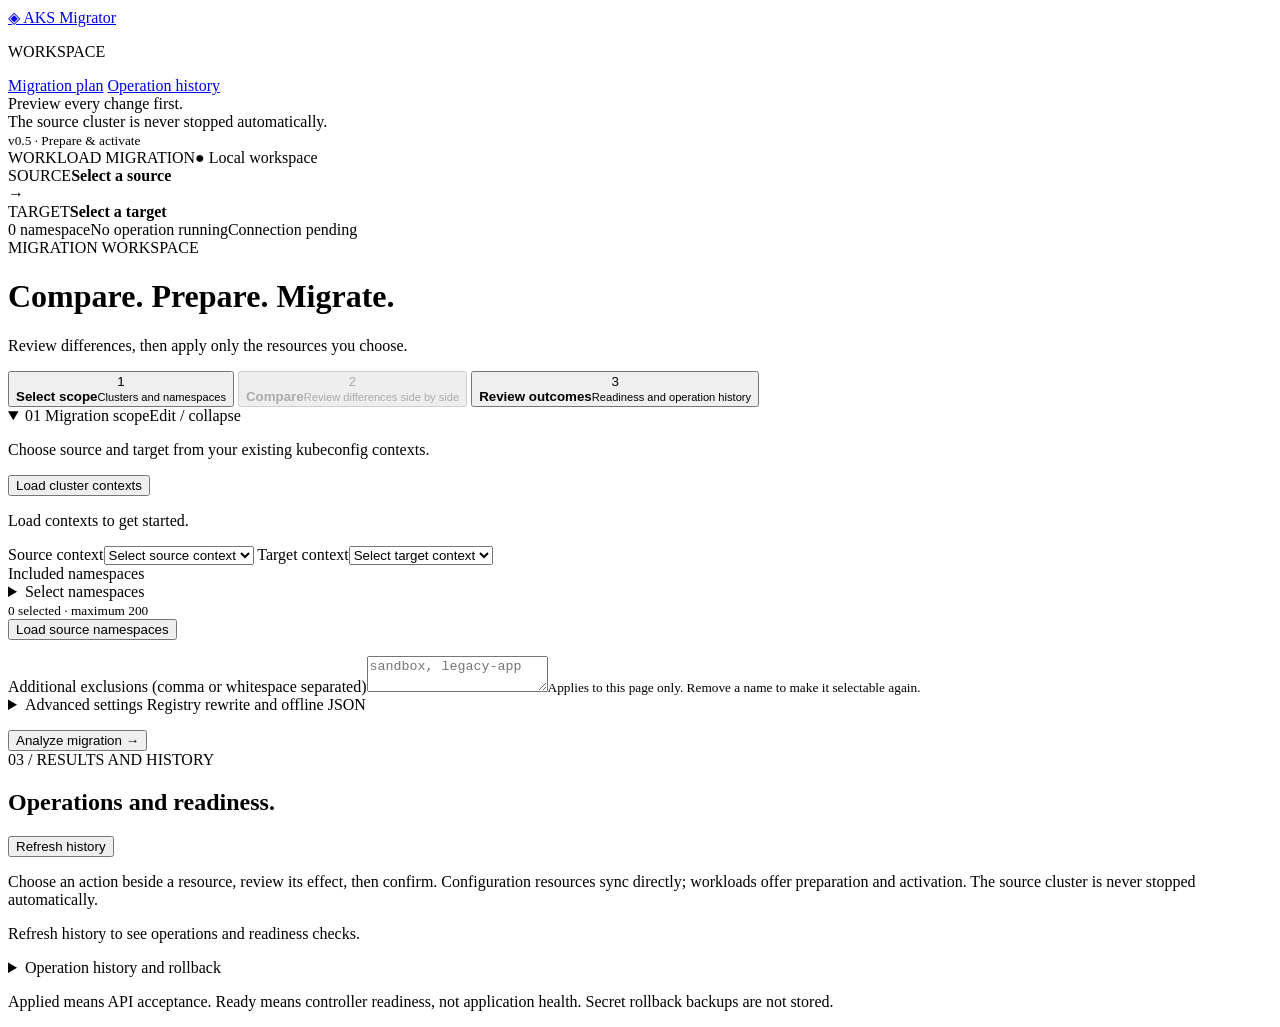
==== web/index.html @ 8cd9b7a8 "Separate source and target actions and simplify confirmation summaries" ====
<!doctype html>
<html lang="en">
<head>
  <meta charset="utf-8">
  <meta name="viewport" content="width=device-width, initial-scale=1">
  <title>AKS Migrator · Migration workspace</title>
  <link rel="stylesheet" href="/style.css">
</head>
<body>
<aside>
  <a class="brand" href="/">◈ <span>AKS Migrator</span></a>
  <p class="nav-label">WORKSPACE</p>
  <a class="nav-item" href="#scope">Migration plan</a>
  <a class="nav-item secondary" href="#operations">Operation history</a>
  <div class="sidebar-note">Preview every change first.<br>The source cluster is never stopped automatically.</div>
  <small>v0.5 · Prepare & activate</small>
</aside>
<main>
  <header class="workspace-header"><span>WORKLOAD MIGRATION</span><span class="local-badge">● Local workspace</span></header>
  <section class="migration-bar" aria-label="Migration overview">
    <div class="route"><div><span class="eyebrow">SOURCE</span><strong id="overview-source">Select a source</strong></div><span class="route-arrow">→</span><div><span class="eyebrow">TARGET</span><strong id="overview-target">Select a target</strong></div></div>
    <div class="overview-meta"><span id="overview-namespaces">0 namespace</span><span id="overview-activity" role="status">No operation running</span><span id="overview-connection" class="connection-badge">Connection pending</span></div>
  </section>
  <div class="page-heading"><div><span class="eyebrow">MIGRATION WORKSPACE</span><h1>Compare. Prepare. Migrate.</h1><p class="muted">Review differences, then apply only the resources you choose.</p></div></div>
  <nav class="steps" aria-label="Migration stages">
    <button id="step-scope" type="button" class="step active" aria-current="step"><span>1</span><div><strong>Select scope</strong><small>Clusters and namespaces</small></div></button>
    <button id="step-compare" type="button" class="step" disabled><span>2</span><div><strong>Compare</strong><small>Review differences side by side</small></div></button>
    <button id="step-execute" type="button" class="step"><span>3</span><div><strong>Review outcomes</strong><small>Readiness and operation history</small></div></button>
  </nav>
  <form id="planner">
    <details id="namespace-exclusions" class="warning" hidden><summary id="namespace-exclusions-summary">Excluded namespaces</summary><p>Unchecked namespaces are excluded from comparison and migration actions. Select them in the namespace picker to include them again. System and file policy exclusions cannot be selected.</p><ul id="namespace-exclusions-list"></ul></details>
    <details id="scope" class="card scope-card" open>
      <summary class="section-summary"><span><span class="section-number">01</span> Migration scope</span><span class="muted">Edit / collapse</span></summary>
      <div class="scope-content">
        <div class="section-toolbar"><p class="muted">Choose source and target from your existing kubeconfig contexts.</p><button type="button" id="connect">Load cluster contexts</button></div>
        <p id="connection" class="muted" role="status">Load contexts to get started.</p>
        <div class="grid">
          <label>Source context<select id="src" required><option value="">Select source context</option></select></label>
          <label>Target context<select id="dst" required><option value="">Select target context</option></select></label>
        </div>
        <div class="namespace-scope"><div class="namespace-field"><span id="namespace-label">Included namespaces</span>
          <details id="namespace-dropdown"><summary id="namespace-summary" aria-labelledby="namespace-label namespace-summary-text"><span id="namespace-summary-text">Select namespaces</span></summary>
            <div class="namespace-menu"><input id="namespace-search" type="search" aria-label="Search namespaces" placeholder="Search namespaces…"><div class="namespace-tools"><label><input id="namespace-all" type="checkbox"> Select all</label><button id="namespace-clear" type="button">Clear selection</button></div><div id="namespace-list" role="group" aria-label="Available namespaces"></div><p id="namespace-empty" class="muted">Load source namespaces first.</p></div>
          </details><small id="namespace-count" role="status">0 selected · maximum 200</small>
        </div><div class="namespace-load"><button type="button" id="load-namespaces">Load source namespaces</button><button id="namespace-from-json" type="button" hidden>Load namespaces from JSON</button><p id="namespace-options" class="muted"></p><label for="additional-exclusions">Additional exclusions (comma or whitespace separated)</label><textarea id="additional-exclusions" rows="2" placeholder="sandbox, legacy-app"></textarea><small>Applies to this page only. Remove a name to make it selectable again.</small></div></div>
        <details id="advanced" class="advanced"><summary>Advanced settings <span class="muted">Registry rewrite and offline JSON</span></summary>
          <div class="advanced-content"><div class="grid"><label>Data source<select id="mode"><option value="live" selected>Live Kubernetes clusters</option><option value="offline">Offline JSON manifests</option></select></label><div class="muted">Live mode uses kubeconfig and authentication on the computer running this application.</div><label>Old registry<input id="old" placeholder="old.registry.example"></label><label>New registry<input id="new" placeholder="new.registry.example"></label></div>
          <section id="json-inputs" hidden><div class="title"><h3>Offline manifests</h3><button type="button" id="demo">Load example</button></div><p class="muted">Use a JSON resource, array or Kubernetes List. Do not paste production Secret values.</p><div class="grid"><label>Source JSON<textarea id="source" spellcheck="false" placeholder='{"kind":"List","items":[]}'></textarea></label><label>Target JSON<textarea id="target" spellcheck="false" placeholder='{"kind":"List","items":[]}'></textarea></label></div></section></div>
        </details>
        <div class="actions"><p id="error" role="alert"></p><button class="primary" id="submit">Analyze migration →</button></div>
      </div>
    </details>
  </form>
  <section id="analysis-progress" class="progress-panel" hidden aria-label="Analysis progress">
    <div class="progress-heading"><span id="progress-indicator" class="pulse-dot"></span><h2 id="progress-title" role="status">Analyzing clusters</h2><span id="progress-stats" class="muted"></span></div>
    <p id="progress-current"></p><p id="progress-wait" class="muted"></p>
    <details><summary>Technical activity log · latest 100 events</summary><pre id="progress-log"></pre></details>
  </section>
  <section id="results" hidden>
    <div class="section-heading"><div><span class="eyebrow">02 / COMPARE</span><h2>Resources, side by side.</h2></div><button id="download" type="button">Download report ↓</button></div>
    <p id="scope-stale" class="warning" hidden>Comparison is out of date. Run analysis again before applying more changes.</p>
    <div id="summary" class="metrics"></div>
    <div class="card comparison-card">
      <div class="comparison-controls"><label class="search-field">Search resources<input id="resource-search" type="search" placeholder="Resource name or namespace…"></label><label class="check-label"><input id="differences-only" type="checkbox" checked> Differences only</label></div>
      <div class="result-filters"><label>Namespace<select id="filter-namespace"><option value="">All namespaces</option></select></label><label>Kind<select id="filter-kind"><option value="">All kinds</option></select></label><label>Status<select id="filter-status"><option value="">All statuses</option></select></label><button id="clear-filters" type="button">Reset filters</button></div>
      <p id="filtered-count" class="muted" role="status"></p>
      <div id="bulk-actions" class="bulk-actions" hidden><div><strong>Apply to filtered results</strong><p class="muted">Only eligible differences shown below are included. Matching and target-only resources are excluded. Up to 100 resources per batch.</p></div><div class="row-actions"><button id="bulk-sync" type="button" hidden>Sync all</button><button id="bulk-activate" type="button" class="activate-action" hidden>Activate all</button></div></div><div class="resource-table-wrap"><table class="resource-table"><thead><tr><th>Status</th><th><span class="column-dot source-dot"></span> SOURCE <small id="source-column-context"></small></th><th><span class="column-dot target-dot"></span> TARGET <small id="target-column-context"></small></th></tr></thead><tbody id="rows"></tbody></table></div>
      <section id="versus" hidden aria-label="Selected resource comparison">
        <div class="title"><div><span class="eyebrow">SELECTED RESOURCE</span><h3 id="versus-title"></h3></div><button id="close-versus" type="button">Close ×</button></div>
        <div class="versus-grid"><div><h3>Source · expected target manifest</h3><pre id="source-preview"></pre></div><div><h3>Target · current manifest</h3><pre id="target-preview"></pre></div></div>
        <details><summary>Changed field paths</summary><p id="diff-paths" class="muted"></p></details>
        <div class="resource-action"><span id="action-explanation" class="muted"></span><div id="selected-actions" class="row-actions"></div></div>
        <p id="sync-status" role="status"></p>
      </section>
      <details class="technical"><summary id="skip-count"></summary><ul id="skipped"></ul></details>
      <details class="technical"><summary>Scope and analysis limitations</summary><p id="report-notice" class="muted"></p></details>
    </div>
  </section>
  <section class="card" id="operations">
    <div class="section-heading"><div><span class="eyebrow">03 / RESULTS AND HISTORY</span><h2>Operations and readiness.</h2></div><button id="load-history" type="button">Refresh history</button></div>
    <p class="muted">Choose an action beside a resource, review its effect, then confirm. Configuration resources sync directly; workloads offer preparation and activation. The source cluster is never stopped automatically.</p>
    <div id="outcome-summary" class="outcome-summary" aria-label="Operation outcome summary"></div>
    <p id="history-status" class="muted" role="status">Refresh history to see operations and readiness checks.</p>
    <details id="history-details"><summary>Operation history and rollback</summary><div class="table-wrap"><table><thead><tr><th>Time / mode</th><th>Cluster resource</th><th>Status</th><th>Actions</th></tr></thead><tbody id="history-rows"></tbody></table></div></details>
    <p class="footnote">Applied means API acceptance. Ready means controller readiness, not application health. Secret rollback backups are not stored.</p>
  </section>
</main>
<dialog id="sync-dialog" aria-labelledby="confirm-title">
  <div class="dialog-header"><span id="review-role" class="eyebrow">REVIEW CLUSTER CHANGE</span><h2 id="confirm-title">Review resource update</h2></div>
  <dl class="review-summary">
    <div><dt>Cluster</dt><dd id="review-cluster"></dd></div>
    <div><dt>Namespace</dt><dd id="review-namespace"></dd></div>
    <div class="review-resource"><dt>Resource</dt><dd id="sync-description"></dd></div>
    <div class="review-effect"><dt>Change</dt><dd id="review-change"></dd></div>
  </dl>
  <p id="confirm-impact" class="warning"></p>
  <section id="bulk-review" hidden><p class="muted">Resources are applied sequentially. Execution stops on the first failure; earlier changes are not automatically rolled back.</p><div class="table-wrap bulk-resource-list"><table><thead><tr><th>Resource</th><th>Status</th></tr></thead><tbody id="bulk-review-rows"></tbody></table></div></section><p id="review-status" role="status">Validating target…</p>
  <section id="review-conflict" class="warning" hidden><strong id="conflict-summary"></strong><p id="conflict-note">No changes have been applied.</p><button id="retry-preview" type="button" hidden>Refresh preview</button><button id="preview-guarded" type="button" hidden>Review guarded update</button></section>
  <details id="review-advanced"><summary>Advanced options and technical details</summary>
    <label id="strategy-control">Existing target update method<select id="update-strategy"><option value="apply">Server-side apply · respect field ownership</option><option value="merge">Guarded merge update · overwrite submitted fields</option></select></label>
    <p id="strategy-help" class="muted">Guarded updates preserve omitted fields but replace submitted lists. A new server-side preview is required before confirmation.</p>
    <p id="review-error" class="muted"></p><p id="sync-warnings" class="muted"></p>
  </details>
  <details id="review-manifest"><summary>Manifest preview · Secret values are redacted</summary><pre id="sync-manifest"></pre></details>
  <div class="dialog-actions"><button id="sync-cancel" type="button">Cancel</button><button id="sync-confirm" type="button" class="primary" disabled>Confirm</button></div>
</dialog>
<script src="/app.js"></script>
</body>
</html>
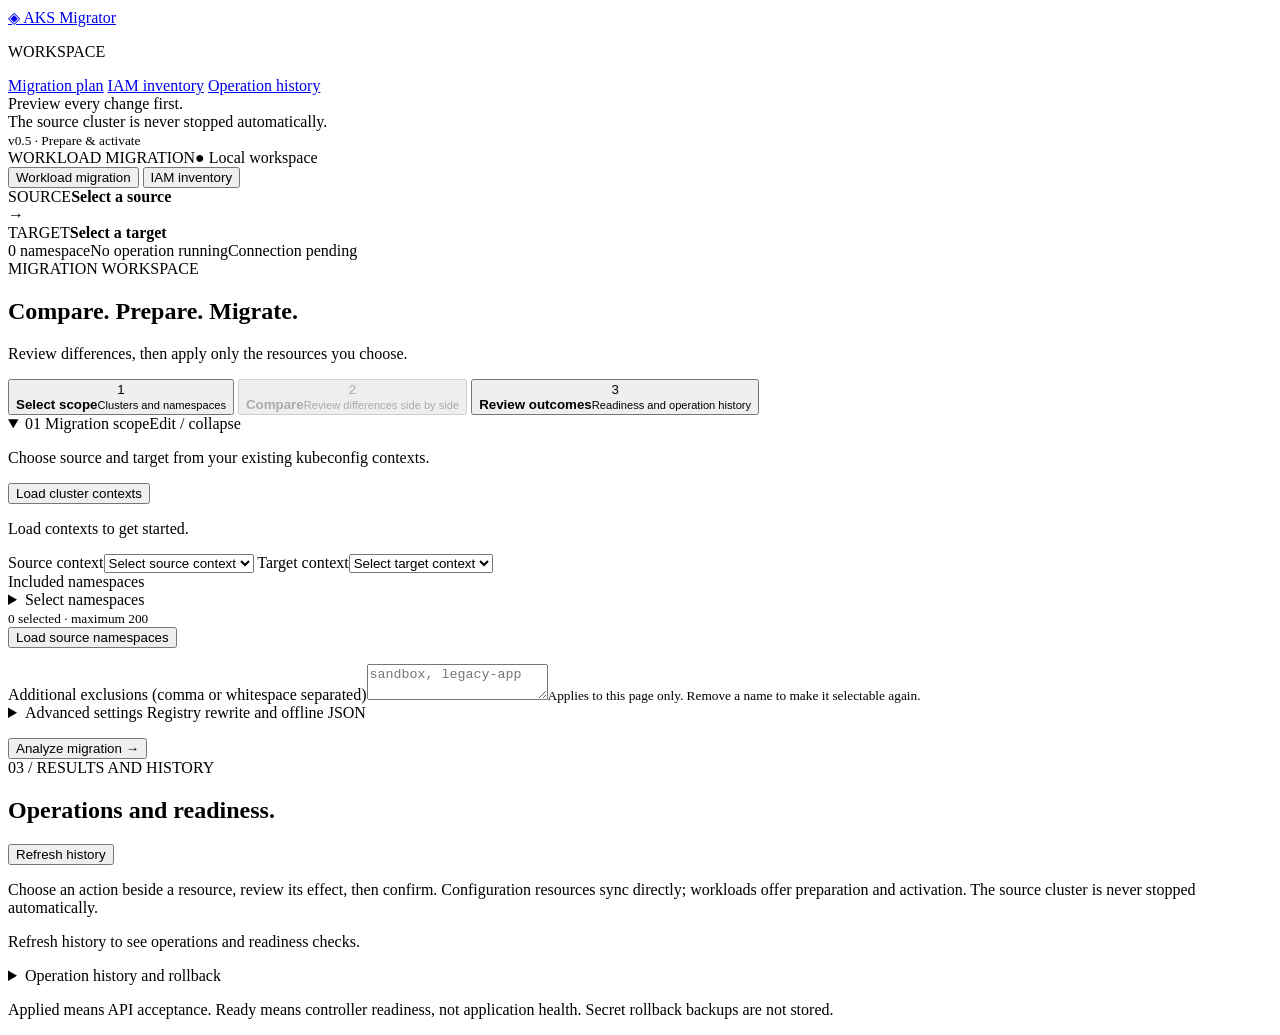
==== commit 6afa3de3: "Add independent read-only Kubernetes and Azure IAM inventory workspace" ====
--- a/web/index.html
+++ b/web/index.html
@@ -11,12 +11,18 @@
   <a class="brand" href="/">◈ <span>AKS Migrator</span></a>
   <p class="nav-label">WORKSPACE</p>
   <a class="nav-item" href="#scope">Migration plan</a>
+  <a class="nav-item secondary" href="#iam-panel" data-workspace="iam">IAM inventory</a>
   <a class="nav-item secondary" href="#operations">Operation history</a>
   <div class="sidebar-note">Preview every change first.<br>The source cluster is never stopped automatically.</div>
   <small>v0.5 · Prepare & activate</small>
 </aside>
 <main>
-  <header class="workspace-header"><span>WORKLOAD MIGRATION</span><span class="local-badge">● Local workspace</span></header>
+  <header class="workspace-header"><span id="workspace-title">WORKLOAD MIGRATION</span><span class="local-badge">● Local workspace</span></header>
+  <nav class="workspace-tabs" role="tablist" aria-label="Workspace">
+    <button id="tab-workloads" type="button" role="tab" aria-selected="true" aria-controls="workload-panel">Workload migration</button>
+    <button id="tab-iam" type="button" role="tab" aria-selected="false" aria-controls="iam-panel" tabindex="-1">IAM inventory</button>
+  </nav>
+  <section id="workload-panel" role="tabpanel" aria-labelledby="tab-workloads">
   <section class="migration-bar" aria-label="Migration overview">
     <div class="route"><div><span class="eyebrow">SOURCE</span><strong id="overview-source">Select a source</strong></div><span class="route-arrow">→</span><div><span class="eyebrow">TARGET</span><strong id="overview-target">Select a target</strong></div></div>
     <div class="overview-meta"><span id="overview-namespaces">0 namespace</span><span id="overview-activity" role="status">No operation running</span><span id="overview-connection" class="connection-badge">Connection pending</span></div>
@@ -64,7 +70,10 @@
       <div class="comparison-controls"><label class="search-field">Search resources<input id="resource-search" type="search" placeholder="Resource name or namespace…"></label><label class="check-label"><input id="differences-only" type="checkbox" checked> Differences only</label></div>
       <div class="result-filters"><label>Namespace<select id="filter-namespace"><option value="">All namespaces</option></select></label><label>Kind<select id="filter-kind"><option value="">All kinds</option></select></label><label>Status<select id="filter-status"><option value="">All statuses</option></select></label><button id="clear-filters" type="button">Reset filters</button></div>
       <p id="filtered-count" class="muted" role="status"></p>
-      <div id="bulk-actions" class="bulk-actions" hidden><div><strong>Apply to filtered results</strong><p class="muted">Only eligible differences shown below are included. Matching and target-only resources are excluded. Up to 100 resources per batch.</p></div><div class="row-actions"><button id="bulk-sync" type="button" hidden>Sync all</button><button id="bulk-activate" type="button" class="activate-action" hidden>Activate all</button></div></div><div class="resource-table-wrap"><table class="resource-table"><thead><tr><th>Status</th><th><span class="column-dot source-dot"></span> SOURCE <small id="source-column-context"></small></th><th><span class="column-dot target-dot"></span> TARGET <small id="target-column-context"></small></th></tr></thead><tbody id="rows"></tbody></table></div>
+      <div id="bulk-actions" class="bulk-action-groups" hidden>
+        <section id="bulk-target-actions" class="bulk-actions" aria-label="Bulk target actions" hidden><div><strong>Target actions · filtered results</strong><p class="muted">Sync or activate eligible differences. Matching and target-only resources are excluded. Up to 100 resources per batch.</p></div><div class="row-actions"><button id="bulk-sync" type="button" hidden>Sync all</button><button id="bulk-activate" type="button" class="activate-action" hidden>Activate all</button></div></section>
+        <section id="bulk-source-actions" class="bulk-actions source-actions" aria-label="Bulk source actions" hidden><div><strong>Source actions · filtered results</strong><p class="muted">Stop eligible source Deployments and StatefulSets shown below. Turn off Differences only to include matching workloads. Up to 100 per batch.</p></div><div class="row-actions"><button id="bulk-source-scale-zero" type="button" class="source-stop-action" hidden>Scale all source to zero</button></div></section>
+      </div><div class="resource-table-wrap"><table class="resource-table"><thead><tr><th>Status</th><th><span class="column-dot source-dot"></span> SOURCE <small id="source-column-context"></small></th><th><span class="column-dot target-dot"></span> TARGET <small id="target-column-context"></small></th></tr></thead><tbody id="rows"></tbody></table></div>
       <section id="versus" hidden aria-label="Selected resource comparison">
         <div class="title"><div><span class="eyebrow">SELECTED RESOURCE</span><h3 id="versus-title"></h3></div><button id="close-versus" type="button">Close ×</button></div>
         <div class="versus-grid"><div><h3>Source · expected target manifest</h3><pre id="source-preview"></pre></div><div><h3>Target · current manifest</h3><pre id="target-preview"></pre></div></div>
@@ -84,6 +93,35 @@
     <details id="history-details"><summary>Operation history and rollback</summary><div class="table-wrap"><table><thead><tr><th>Time / mode</th><th>Cluster resource</th><th>Status</th><th>Actions</th></tr></thead><tbody id="history-rows"></tbody></table></div></details>
     <p class="footnote">Applied means API acceptance. Ready means controller readiness, not application health. Secret rollback backups are not stored.</p>
   </section>
+  </section>
+  <section id="iam-panel" role="tabpanel" aria-labelledby="tab-iam" hidden>
+    <div class="page-heading"><span class="eyebrow">IDENTITY AND ACCESS</span><h1>IAM sync inventory</h1><p class="muted">Compare identity and access configuration in an independent, read-only scan. Nothing is applied to either cluster.</p></div>
+    <form id="iam-form" class="card">
+      <div class="section-toolbar"><h2>Inventory scope</h2><button id="iam-connect" type="button">Load IAM contexts</button></div>
+      <p id="iam-connection" class="muted" role="status">IAM scope and progress are independent of workload migration.</p>
+      <div class="grid"><label>Source context<select id="iam-source" required><option value="">Select source context</option></select></label><label>Target context<select id="iam-target" required><option value="">Select target context</option></select></label></div>
+      <label>Namespaces (optional)<input id="iam-namespaces" placeholder="All non-excluded namespaces, or comma-separated names"></label>
+      <p class="muted">Kubernetes: ServiceAccounts, Roles, RoleBindings, ClusterRoles and ClusterRoleBindings. Cluster-scoped RBAC is always included. System and file namespace exclusions apply.</p>
+      <label class="check-label"><input id="iam-azure" type="checkbox" checked> Include Azure IAM</label>
+      <div id="iam-azure-fields" class="grid"><label>Source AKS resource ID<input id="iam-azure-source" required placeholder="/subscriptions/…/resourceGroups/…/providers/Microsoft.ContainerService/managedClusters/…"></label><label>Target AKS resource ID<input id="iam-azure-target" required placeholder="/subscriptions/…/resourceGroups/…/providers/Microsoft.ContainerService/managedClusters/…"></label></div>
+      <p class="muted">Azure: AKS access/identity profiles, related managed identities, federated credentials and role assignments. Uses the application host's Azure CLI session. Confirm each resource ID belongs to its selected kubeconfig context.</p>
+      <div class="actions"><p id="iam-error" role="alert"></p><button id="iam-start" class="primary">Scan IAM inventory</button></div>
+    </form>
+    <section id="iam-progress" class="card" hidden aria-label="IAM scan progress"><h2>IAM scan progress</h2><p id="iam-progress-status" role="status"></p><details><summary>Read activity</summary><pre id="iam-progress-log"></pre></details></section>
+    <section id="iam-results" hidden>
+      <div class="section-heading"><h2>IAM comparison</h2><button id="iam-download" type="button">Download IAM report</button></div>
+      <p id="iam-result-scope" class="muted"></p><p id="iam-stale" class="warning" hidden>IAM scope changed. The results below belong to the previous scan.</p>
+      <p id="iam-completeness" class="warning" role="status"></p>
+      <div id="iam-summary" class="metrics"></div>
+      <details id="iam-coverage" class="card"><summary>Coverage and read permissions</summary><ul id="iam-coverage-list"></ul></details>
+      <div class="card"><div class="grid"><label>Search IAM resources<input id="iam-search" type="search" placeholder="Name, namespace or kind"></label><label>Provider<select id="iam-provider"><option value="">All providers</option><option>Kubernetes</option><option>Azure</option></select></label><label>Kind<select id="iam-kind"><option value="">All kinds</option></select></label><label>Status<select id="iam-status"><option value="">All statuses</option><option>MATCH</option><option>DIFF</option><option>SOURCE_ONLY</option><option>TARGET_ONLY</option><option>UNKNOWN</option></select></label></div>
+        <p id="iam-count" class="muted" role="status"></p><div class="table-wrap"><table><thead><tr><th>Provider / kind</th><th>Resource / namespace</th><th>Status</th><th>Review</th></tr></thead><tbody id="iam-rows"></tbody></table></div>
+        <div class="iam-pagination"><button id="iam-prev" type="button">Previous</button><span id="iam-page" class="muted"></span><button id="iam-next" type="button">Next</button></div>
+      </div>
+      <section id="iam-detail" class="card" hidden><h2 id="iam-detail-title"></h2><p id="iam-detail-recommendation" class="warning"></p><div class="versus-grid"><div><h3>Source IAM configuration</h3><pre id="iam-detail-source"></pre></div><div><h3>Target IAM configuration</h3><pre id="iam-detail-target"></pre></div></div><p id="iam-detail-paths" class="muted"></p></section>
+      <details class="technical"><summary>Inventory scope and limitations</summary><p id="iam-notice" class="muted"></p></details>
+    </section>
+  </section>
 </main>
 <dialog id="sync-dialog" aria-labelledby="confirm-title">
   <div class="dialog-header"><span id="review-role" class="eyebrow">REVIEW CLUSTER CHANGE</span><h2 id="confirm-title">Review resource update</h2></div>
@@ -94,7 +132,7 @@
     <div class="review-effect"><dt>Change</dt><dd id="review-change"></dd></div>
   </dl>
   <p id="confirm-impact" class="warning"></p>
-  <section id="bulk-review" hidden><p class="muted">Resources are applied sequentially. Execution stops on the first failure; earlier changes are not automatically rolled back.</p><div class="table-wrap bulk-resource-list"><table><thead><tr><th>Resource</th><th>Status</th></tr></thead><tbody id="bulk-review-rows"></tbody></table></div></section><p id="review-status" role="status">Validating target…</p>
+  <section id="bulk-review" hidden><p id="bulk-execution-note" class="muted">Resources are applied sequentially. Execution stops on the first failure; earlier changes are not automatically rolled back.</p><div class="table-wrap bulk-resource-list"><table><thead><tr><th>Resource</th><th>Status</th></tr></thead><tbody id="bulk-review-rows"></tbody></table></div></section><p id="review-status" role="status">Validating target…</p>
   <section id="review-conflict" class="warning" hidden><strong id="conflict-summary"></strong><p id="conflict-note">No changes have been applied.</p><button id="retry-preview" type="button" hidden>Refresh preview</button><button id="preview-guarded" type="button" hidden>Review guarded update</button></section>
   <details id="review-advanced"><summary>Advanced options and technical details</summary>
     <label id="strategy-control">Existing target update method<select id="update-strategy"><option value="apply">Server-side apply · respect field ownership</option><option value="merge">Guarded merge update · overwrite submitted fields</option></select></label>
@@ -105,5 +143,6 @@
   <div class="dialog-actions"><button id="sync-cancel" type="button">Cancel</button><button id="sync-confirm" type="button" class="primary" disabled>Confirm</button></div>
 </dialog>
 <script src="/app.js"></script>
+<script src="/iam.js"></script>
 </body>
 </html>
